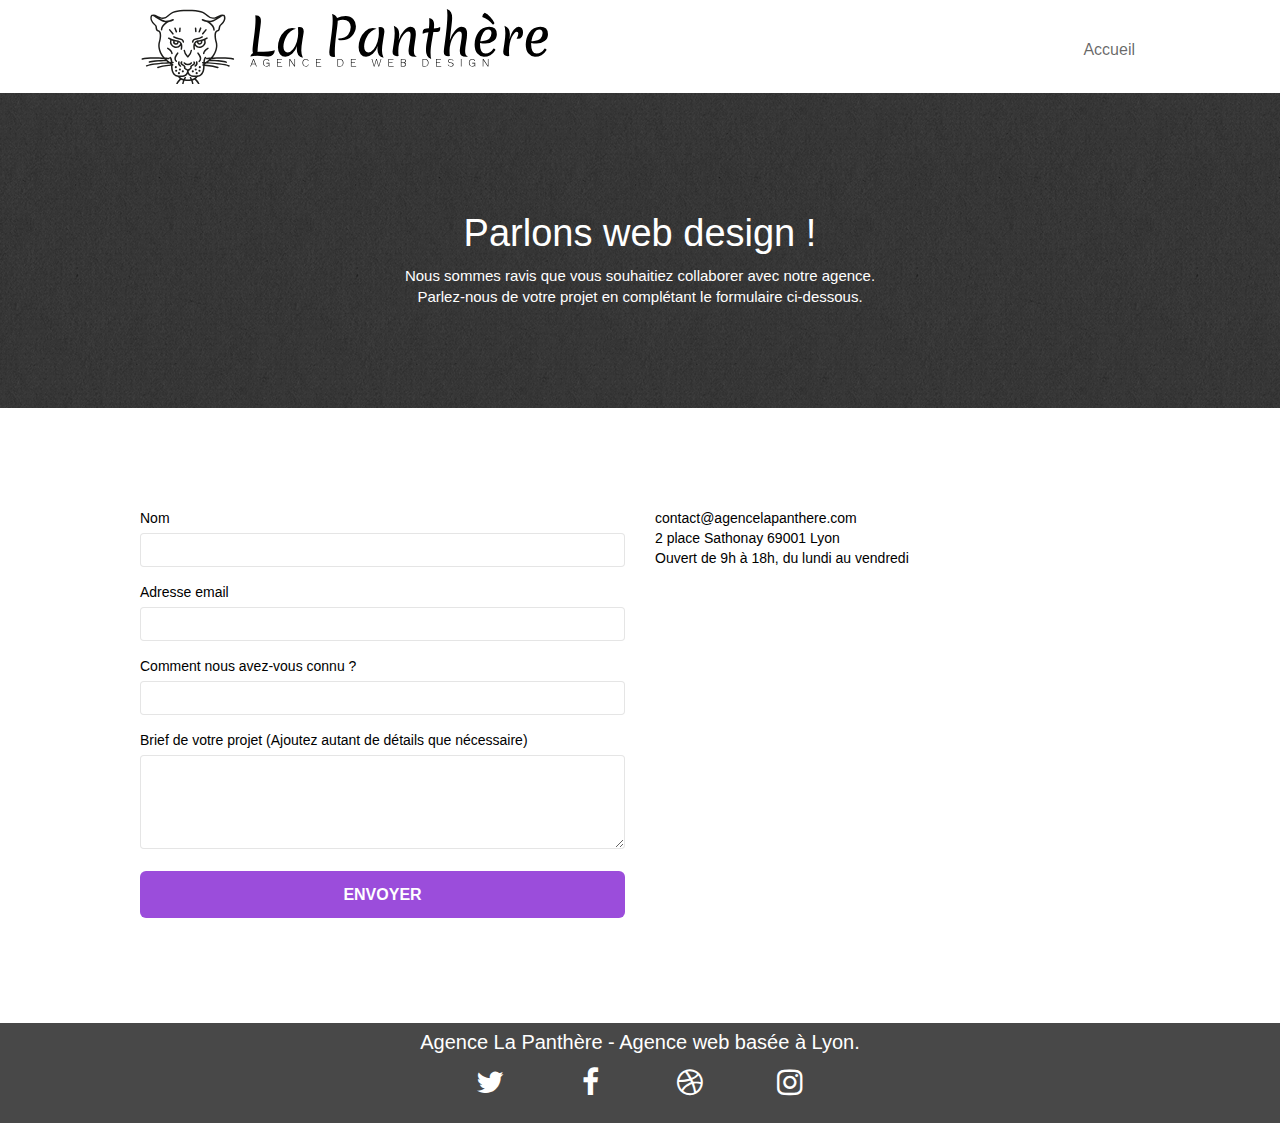
==== lapanthere-contact.html @ 9686f9ee "Commit Favicon a ajouter" ====
<!doctype html>
<html lang="fr">
<head>
    <meta charset="utf-8">
    <meta name="description" content="Venez collaborer avec nous et faisons de votre site une bel endroit accessible et facilement trouvable sur le net.">
    <meta name="viewport" content="width=device-width, initial-scale=1.0, viewport-fit=cover">
    <link rel="shortcut icon" type="image/png" href="favicon.jpg">
    
	<link rel="stylesheet" type="text/css" href="./css/bootstrap.css">
	<link rel="stylesheet" type="text/css" href="style.css">
	<link rel="stylesheet" type="text/css" href="./css/font-awesome.css">
	<link rel="stylesheet" type="text/css" href="./css/et-line.css">
	
    
	<script src="./js/jquery-2.1.0.js"></script>
	<script src="./js/bootstrap.js"></script>
	<script src="./js/blocs.js"></script>
	<script src="./js/jqBootstrapValidation.js"></script>
	<script src="./js/formHandler.js"></script>
    <title>La Panthère - Contact</title>

    
<!-- Analytics -->
 
<!-- Analytics END -->
    
</head>
<body>
<!-- Principal conteneur -->
<div class="page-container">
    
<!-- bloc-0 -->
<section class="bloc bgc-white l-bloc " id="bloc-0">
	<div class="container bloc-sm">
		<nav class="navbar row">
			<div class="navbar-header">
				<a class="navbar-brand" href="index.html"><img src="img/agence-la-panthere-monochrome.svg" alt="atlanta web design logo" height="40" /></a>
				<button id="nav-toggle" type="button" class="ui-navbar-toggle navbar-toggle" data-toggle="collapse" data-target=".navbar-1">
					<span class="sr-only">Toggle navigation</span><span class="icon-bar"></span><span class="icon-bar"></span><span class="icon-bar"></span>
				</button>
			</div>
			<div class="collapse navbar-collapse navbar-1 special-dropdown-nav">
				<ul class="site-navigation nav navbar-nav">
					<li>
						<a href="index.html">Accueil</a>
					</li>
				</ul>
			</div>
		</nav>
	</div>
</section>
<!-- bloc-0 END -->

<!-- bloc-6 -->
<section class="bloc bg-dots-bg bg-repeat bgc-atomic-tangerine d-bloc bloc-bg-texture texture-paper" id="bloc-6">
	<div class="container bloc-lg">
		<div class="row">
			<div class="col-sm-12">
				<h1 class="text-center hero-bloc-text tc-blanc">
					Parlons web design !
				</h1>
				<p class="text-center mg-lg tc-blanc tight-width-whitespace">
					Nous sommes ravis que vous souhaitiez collaborer avec notre agence.<br>
					Parlez-nous de votre projet en complétant le formulaire ci-dessous.
				</p>
			</div>
		</div>
	</div>
</section>
<!-- bloc-6 END -->

<!-- bloc-7 -->
<section class="bloc bgc-white l-bloc" id="bloc-7">
	<div class="container bloc-lg">
		<div class="row">
			<div class="col-sm-6">
				<form id="form_1" novalidate data-success-msg="Your message has been sent." data-fail-msg="Sorry it seems that our mail server is not responding, Sorry for the inconvenience!">
					<div class="form-group">
						<label>
							Nom
						</label>
						<input id="name" class="form-control" required />
					</div>
					<div class="form-group">
						<label>
							Adresse email
						</label>
						<input id="email" class="form-control" type="email" required />
					</div>
					<div class="form-group">
						<label>
							Comment nous avez-vous connu ?
						</label>
						<input class="form-control" type="text" required id="input_504" />
					</div>
					<div class="form-group">
						<label>
							Brief de votre projet (Ajoutez autant de détails que nécessaire)<br>
						</label><textarea id="message" class="form-control" rows="4" cols="50" required></textarea>
					</div> 
					<button class="bloc-button btn btn-lg btn-block cta-hero btn-atomic-tangerine" type="submit">
						Envoyer
					</button>
				</form>
			</div>
			<div class="col-sm-6">
				<p>
					contact@agencelapanthere.com<br>2 place Sathonay 69001 Lyon<br>Ouvert de 9h à 18h, du lundi au vendredi<br>
				</p>
			</div>
		</div>
	</div>
</section>
<!-- bloc-7 END -->

<!-- ScrollToTop Button -->
<a class="bloc-button btn btn-d scrollToTop" onclick="scrollToTarget('1')"><span class="fa fa-chevron-up"></span></a>
<!-- ScrollToTop Button END-->


<!-- Footer - bloc-8 -->
<footer class="bloc bgc-atomic-tangerine d-bloc" id="bloc-8">
	<div class="container bloc-sm">
		<div class="row">
			<div class="col-sm-12">
				<p class="text-center white">
					Agence La Panthère - Agence web basée à Lyon.<br>
				</p>
				<div class="row row-no-gutters social">
					<div class="col-sm-3">
						<div class="text-center">
							<a class="social" href="index.html"><span class="fa fa-twitter icon-md"></span></a>
						</div>
					</div>
					<div class="col-sm-3">
						<div class="text-center">
							<a class="social" href="index.html"><span class="fa fa-facebook icon-md"></span></a>
						</div>
					</div>
					<div class="col-sm-3">
						<div class="text-center">
							<a class="social" href="index.html"><span class="fa fa-dribbble icon-md"></span></a>
						</div>
					</div>
					<div class="col-sm-3">
						<div class="text-center">
							<a class="social" href="index.html"><span class="fa fa-instagram icon-md"></span></a>
						</div>
					</div>
				</div>
			</div>
		</div>
	</div>
</footer>
<!-- Footer - bloc-8 END -->

</div>
<!-- Principal conteneur END -->
    

</body>
</html>
---- style.css ----
body {
    margin: 0;
    padding: 0;
    background: #FFF;
    overflow-x: hidden;
    -webkit-font-smoothing: antialiased;
    -moz-osx-font-smoothing: grayscale;
}

a,
button {
    transition: all .3s ease-in-out;
    outline: none;
}

a:hover {
    text-decoration: none;
    cursor: pointer;
}

/* #page-loading-blocs-notifaction {
    position: fixed;
    top: 0;
    bottom: 0;
    width: 100%;
    z-index: 100000;
    background: #FFFFFF url("img/pageload-spinner.gif") no-repeat center center;
} */

.bloc {
    width: 100%;
    clear: both;
    background: 50% 50% no-repeat;
    padding: 0 50px;
    -webkit-background-size: cover;
    -moz-background-size: cover;
    -o-background-size: cover;
    background-size: cover;
    position: relative;
}

.bloc .container {
    padding-left: 0;
    padding-right: 0;
}

.bloc-lg {
    padding: 100px 50px;
}

.bloc-md {
    padding: 50px;
}

.bloc-sm {
    padding: 5px 50px;
}

.bg-center,
.bg-l-edge,
.bg-r-edge,
.bg-t-edge,
.bg-b-edge,
.bg-tl-edge,
.bg-bl-edge,
.bg-tr-edge,
.bg-br-edge,
.bg-repeat {
    -webkit-background-size: auto;
    -moz-background-size: auto;
    -o-background-size: auto;
    background-size: auto;
}

.bg-repeat {
    background: repeat;
}

.bg-t-edge {
    background: top no-repeat;
}

.bloc-bg-texture::before {
    content: "";
    background-size: 2px 2px;
    position: absolute;
    top: 0;
    bottom: 0;
    left: 0;
    right: 0;
}

.texture-paper::before {
    background: url("img/texture-paper.png");
    background-size: 280px 280px;
}

.b-parallax {
    background-attachment: fixed;
}

.d-bloc {
    color: rgb(245, 245, 245);
}

.d-bloc button:hover {
    color: rgba(255, 255, 255, .9);
}

.d-bloc .icon-round,
.d-bloc .icon-square,
.d-bloc .icon-rounded,
.d-bloc .icon-semi-rounded-a,
.d-bloc .icon-semi-rounded-b {
    border-color: rgba(255, 255, 255, .9);
}

.d-bloc .divider-h span {
    border-color: rgba(255, 255, 255, .2);
}

.d-bloc .a-btn,
.d-bloc .navbar a,
.d-bloc .navbar-brand,
.d-bloc a .icon-sm,
.d-bloc a .icon-md,
.d-bloc a .icon-lg,
.d-bloc a .icon-xl,
.d-bloc h1 a,
.d-bloc h2 a,
.d-bloc h3 a,
.d-bloc h4 a,
.d-bloc h5 a,
.d-bloc h6 a,
.d-bloc p a {
    color: rgb(255, 255, 255);
}

.d-bloc .a-btn:hover,
.d-bloc .navbar a:hover,
.d-bloc .navbar-brand:hover,
.d-bloc a:hover .icon-sm,
.d-bloc a:hover .icon-md,
.d-bloc a:hover .icon-lg,
.d-bloc a:hover .icon-xl,
.d-bloc h1 a:hover,
.d-bloc h2 a:hover,
.d-bloc h3 a:hover,
.d-bloc h4 a:hover,
.d-bloc h5 a:hover,
.d-bloc h6 a:hover,
.d-bloc p a:hover {
    color: rgba(255, 255, 255, 1);
}

.d-bloc .navbar-toggle .icon-bar {
    background: rgba(255, 255, 255, 1);
}

.d-bloc .btn-wire,
.d-bloc .btn-wire:hover {
    color: rgba(255, 255, 255, 1);
    border-color: rgba(255, 255, 255, 1);
}

.d-bloc .panel {
    color: rgba(0, 0, 0, .5);
}

.d-bloc .panel button:hover {
    color: rgba(0, 0, 0, .7);
}

.d-bloc .panel icon {
    border-color: rgba(0, 0, 0, .7);
}

.d-bloc .panel .divider-h span {
    border-color: rgba(0, 0, 0, .1);
}

.d-bloc .panel .a-btn {
    color: rgba(0, 0, 0, .6);
}

.d-bloc .panel .a-btn:hover {
    color: rgba(0, 0, 0, 1);
}

.d-bloc .panel .btn-wire,
.d-bloc .panel .btn-wire:hover {
    color: rgba(0, 0, 0, .7);
    border-color: rgba(0, 0, 0, .3);
}

.d-bloc .panel,
.l-bloc {
    color: rgba(0, 0, 0, .5);
}

.d-bloc .panel button:hover,
.l-bloc button:hover {
    color: rgba(255, 255, 255, 1);
}

.l-bloc .icon-round,
.l-bloc .icon-square,
.l-bloc .icon-rounded,
.l-bloc .icon-semi-rounded-a,
.l-bloc .icon-semi-rounded-b {
    border-color: rgba(0, 0, 0, .7);
}

.d-bloc .panel .divider-h span,
.l-bloc .divider-h span {
    border-color: rgba(0, 0, 0, .1);
}

.d-bloc .panel .a-btn,
.l-bloc .a-btn,
.l-bloc .navbar a,
.l-bloc .navbar-brand,
.l-bloc a .icon-sm,
.l-bloc a .icon-md,
.l-bloc a .icon-lg,
.l-bloc a .icon-xl,
.l-bloc h1 a,
.l-bloc h2 a,
.l-bloc h3 a,
.l-bloc h4 a,
.l-bloc h5 a,
.l-bloc h6 a,
.l-bloc p a {
    color: rgba(0, 0, 0, .6);
}

.d-bloc .panel .a-btn:hover,
.l-bloc .a-btn:hover,
.l-bloc .navbar a:hover,
.l-bloc .navbar-brand:hover,
.l-bloc a:hover .icon-sm,
.l-bloc a:hover .icon-md,
.l-bloc a:hover .icon-lg,
.l-bloc a:hover .icon-xl,
.l-bloc h1 a:hover,
.l-bloc h2 a:hover,
.l-bloc h3 a:hover,
.l-bloc h4 a:hover,
.l-bloc h5 a:hover,
.l-bloc h6 a:hover,
.l-bloc p a:hover {
    color: rgba(0, 0, 0, 1);
}

.l-bloc .navbar-toggle .icon-bar {
    color: rgba(0, 0, 0, .6);
}

.d-bloc .panel .btn-wire,
.d-bloc .panel .btn-wire:hover,
.l-bloc .btn-wire,
.l-bloc .btn-wire:hover {
    color: rgba(0, 0, 0, .7);
    border-color: rgba(0, 0, 0, .3);
}

.voffset {
    margin-top: 30px;
}

.voffset-lg {
    margin-top: 80px;
}

.row-no-gutters {
    margin-right: 0;
    margin-left: 0;
}

.row.row-no-gutters > [class^="col-"],
.row.row-no-gutters > [class*=" col-"] {
    padding-right: 0;
    padding-left: 0;
}

#bloc-1-hero h1 {
    font-size: 32px;
}

.navbar {
    margin-bottom: 0;
    /* z-index: 1; */
}

.navbar-brand {
    height: auto;
    padding: 3px 15px;
    font-size: 25px;
    font-weight: normal;
    font-weight: 600;
    line-height: 44px;
}

.navbar-brand img {
    max-height: 200px;
    margin: 0 5px 0 0;
    display: inline;
}

.navbar-brand img[src$=svg] {
    min-width: 300px;
    height: 75px;
}

.nav-center .navbar-brand img {
    margin: 0;
}

.navbar .nav {
    padding-top: 2px;
    margin-right: -16px;
    float: right;
    /* z-index: 1; */
}

.nav > li {
    float: left;
    margin-top: 4px;
    font-size: 16px;
}

.navbar-nav .open .dropdown-menu > li > a {
    text-align: inherit;
}

.nav > li a:hover,
.nav > li a:focus {
    background: transparent;
}

.navbar-toggle {
    margin: 10px 10px 0 0;
    border: 0px;
}

.navbar-toggle:hover {
    background: transparent;
}

.navbar-toggle .icon-bar {
    background-color: rgba(0, 0, 0, .5);
    width: 26px;
}

.nav-invert .navbar .nav {
    float: left;
}

.nav-invert .navbar-header,
.nav-invert .navbar-brand {
    float: right;
    position: relative;
    /* z-index: 2; */
}

@media (min-width: 768px) {
    .site-navigation {
        position: absolute;
        top: 50%;
        right: 20px;
        transform: translate(0, -50%);
        -webkit-transform: translateY(-50%);
    }
    .nav > li .dropdown-menu a,
    .nav > li .dropdown-menu a:hover {
        color: #484848;
    }
    .nav-invert .site-navigation {
        left: 0;
        right: 0;
    }
    .nav-center {
        text-align: center;
    }
    .nav-center .navbar-header {
        width: 100%;
    }
    .nav-center .navbar-header,
    .nav-center .navbar-brand,
    .nav-center .nav > li {
        float: none;
        display: inline-block;
    }
    .nav-center .site-navigation {
        position: relative;
        width: 100%;
        right: 0;
        margin-right: 0px;
        margin-top: 20px;
    }
    .nav-center.mini-nav .navbar-toggle {
        float: none;
        margin: 10px auto 0;
    }
}

.nav > li > .dropdown a {
    background: none;
    display: block;
    padding: 14px 15px;
}

nav .caret {
    margin: 0 5px;
}

.dropdown-menu .dropdown-menu {
    top: -8px;
    left: 100%;
}

.dropdown-menu .dropmenu-flow-right {
    top: 100%;
    left: 0;
    margin-left: -1px;
    border-top-left-radius: 0;
    border-top-right-radius: 0;
}

.dropdown-menu .dropdown span {
    border: 4px solid black;
    border-top-color: transparent;
    border-right-color: transparent;
    border-bottom-color: transparent;
    margin: 6px -5px 0 0;
    float: right;
}

.mg-md {
    margin-top: 10px;
    margin-bottom: 20px;
}

.mg-lg {
    margin-top: 10px;
    margin-bottom: 40px;
}

.btn {
    margin: 0 5px 5px 0;
}

.btn.pull-right {
    margin: 0 0 5px 5px;
}

.btn-d,
.btn-d:hover,
.btn-d:focus {
    color: #FFF;
    background: rgba(0, 0, 0, .3);
}

button {
    outline: none;
}

.btn-rd {
    border-radius: 40px;
}

.btn-clean {
    border: 1px solid rgba(0, 0, 0, .08);
    border-bottom-color: rgba(0, 0, 0, .1);
    text-shadow: 0 1px 0 rgba(0, 0, 1, .1);
    box-shadow: 0 1px 3px rgba(0, 0, 1, .25), inset 0 1px 0 0 rgba(255, 255, 255, .15);
}

.icon-md {
    font-size: 30px;
    transition: all 0.3s;
    color: #000000;
}

.social:hover>.icon-md:hover {
    color: #d9acff;
}

.icon-lg {
    font-size: 60px;
}

.sm-shadow {
    text-shadow: 0 1px 2px rgba(0, 0, 0, .3);
}

.panel-sq,
.panel-sq .panel-heading,
.panel-sq .panel-footer {
    border-radius: 0;
}

.panel-rd {
    border-radius: 30px;
}

.panel-rd .panel-heading {
    border-radius: 29px 29px 0 0;
}

.panel-rd .panel-footer {
    border-radius: 0 0 29px 29px;
}

.form-control {
    border-color: rgba(0, 0, 0, .1);
    box-shadow: none;
}

.scrollToTop {
    width: 40px;
    height: 40px;
    position: fixed;
    bottom: 20px;
    right: 20px;
    opacity: 0;
    /* z-index: 500; */
    transition: all .3s ease-in-out;
}

.scrollToTop span {
    margin-top: 6px;
}

.showScrollTop {
    font-size: 14px;
    opacity: 1;
}

a[data-lightbox] {
    position: relative;
    display: block;
    text-align: center;
}

a[data-lightbox]:hover::before {
    content: "+";
    font-family: "HelveticaNeue-Light", "Helvetica Neue Light", "Helvetica Neue", Helvetica, Arial;
    font-size: 32px;
    width: 50px;
    height: 50px;
    margin-left: -25px;
    border-radius: 50%;
    background: rgba(0, 0, 0, .6);
    color: #FFF;
    font-weight: 100;
    /* z-index: 1; */
    position: absolute;
    top: 50%;
    transform: translateY(-50%);
    -webkit-transform: translateY(-50%);
}

a[data-lightbox]:hover img {
    opacity: 0.6;
    -webkit-animation-fill-mode: none;
    animation-fill-mode: none;
}

#lightbox-modal {
    display: flex;
    align-items: center;
}

#lightbox-modal .modal-dialog {
    width: 90%;
    max-width: 900px;
    margin: 0 auto 0;
}

#lightbox-modal .modal-dialog img {
    max-height: 90vh;
    margin: 0 auto;
}

.lightbox-caption {
    padding: 20px;
    color: #FFF;
    background: rgba(0, 0, 0, .5);
    position: absolute;
    left: 15px;
    right: 15px;
    bottom: 5px;
}

.close-lightbox {
    color: #FFF;
    font-size: 30px;
    position: absolute;
    top: 20px;
    right: 20px;
    /* z-index: 20; */
    background: rgba(0, 0, 0, .5);
    border: none;
    line-height: 30px;
    padding: 0 9px 5px;
    opacity: 0.3;
}

.close-lightbox:hover,
.next-lightbox:hover,
.prev-lightbox:hover {
    opacity: 1.0;
    color: #FFF;
}

.next-lightbox,
.prev-lightbox {
    font-size: 20px;
    color: rgba(255, 255, 255, .9);
    background: rgba(0, 0, 0, .5);
    transition: all .2s ease-in-out;
    position: absolute;
    top: 45%;
    /* z-index: 1; */
    opacity: 0.4;
}

.next-lightbox {
    padding: 6px 8px 1px 13px;
    right: 25px;
}

.prev-lightbox {
    padding: 6px 13px 1px 10px;
    left: 25px;
}

.snapshot-lb .modal-body {
    padding-bottom: 45px;
}

.snapshot-lb .lightbox-caption {
    padding: 0;
    color: rgba(0, 0, 0, .5);
    background: none;
}

h1,
h2,
h3,
h4,
h5,
h6,
p,
label,
.btn,
a {
    font-family: "helvetica";
    font-weight: 400;
    color: rgb(0, 0, 0);
}

.container {
    max-width: 1000px;
}

.hero-bloc-text {
    font-size: 38px;
}

.hero-bloc-text-sub {
    font-size: 36px;
}

.statement-bloc-text {
    line-height: 26px;
    font-style: italic;
    font-size: 20px;
    text-align: center;
    font-weight: lighter;
    max-width: 520px;
    margin: auto auto auto auto;
}

p {
    font-size: 1em;
}

.tight-width-whitespace {
    max-width: 600px;
    margin: auto auto auto auto;
    font-size: 15px;
}

.h1 {
    font-size: 20px;
    font-family: "Open Sans";
}

.cta-hero {
    margin-top: 22px;
    color: #FFFFFF;
    text-transform: uppercase;
    padding: 12px 28px 12px 28px;
    font-size: 16px;
    font-weight: 700;
}

.social {
    max-width: 400px;
    margin: auto auto auto auto;
    margin-bottom: 20px;
}

h2 {
    font-size: 22px;
    line-height: 1.4em;
}

h3 {
    font-size: 15px;
    text-transform: uppercase;
    font-weight: 700;
    color: #333333;
}

.med-width-whitespace {
    max-width: 800px;
    margin: auto auto auto auto;
    box-shadow: 0px 0px 0px #000000;
}

h1 {
    color: #333333;
}

h4 {
    color: #333333;
}

.icons {
    margin-bottom: 14px;
    margin-top: 24px;
}

.white {
    color: #FFFFFF;
    font-size: 20px;
}

.portfolio-thumb {
    width: 100%;
    margin-bottom: 24px;
}

.portfolio-row {
    margin-bottom: 44px;
    margin-top: 50px;
}

.avatar {
    box-shadow: 0px 4px 9px rgba(0, 0, 0, 0.3);
}

.black-background {
    background-color: rgb(40 36 54 / 48%);
    padding: 40px 40px 40px 40px;
}

.bold-link {
    font-weight: 900;
    text-decoration: underline;
}

.bgc-white {
    background-color: #FFFFFF;
}

.bgc-dark-slate-blue {
    background-color: #364577;
}

.bgc-atomic-tangerine {
    background-color: #484848;
}

.tc-white {
    color: #d9acff;
}

.col-sm-12>.tc-blanc {
    color: #ffffff;
}

.text-presentation, .text-citation {
    font-size: 18px;
    font-weight: 500;
    color: #646464;
}

.text-citation-char {
    font-size: 18px;
    font-weight: 300;
    color: #484848;
}

.text-citation-titre2 {
    font-size: 20px;
    font-weight: 300;
    color: #484848;
}

.tc-blanc {
    color:#ffffff;
}

.z-index {
    /* z-index: 5; */
    font-size: 3em;
    position: relative;
}

#bloc-6 > div > div > h1 {
    color: #000000;
}

.btn-atomic-tangerine {
    background: #9b4ddb;
    color: #FFFFFF;
}

.btn-atomic-tangerine:hover {
    background: #6f34a0;
    color: #FFFFFF;
}

.ltc-white {
    color: #FFFFFF;
}

.ltc-white:hover {
    color: #cccccc;
}

.ltc-atomic-tangerine {
    color: #F3976C;
}

.ltc-atomic-tangerine:hover {
    color: #c27956;
}

.icon-dark-slate-blue {
    color: #364577;
    border-color: #364577;
}

.bg-dots-bg {
    background-image: url("img/dots-bg.png");
}

.bg-lines-h2-bg {
    background-image: url("img/lines-h2-bg.png");
}

.bg-banniere {
    background-image: url("img/agence-la-panthere.jpg");
}

.bg-presentation {
    background-image: url("img/image-de-presentation.jpg");
}

@media (max-width: 1024px) {
    .bloc {
        padding-left: 20px;
        padding-right: 20px;
    }
    .bloc.full-width-bloc,
    .bloc-tile-2.full-width-bloc .container,
    .bloc-tile-3.full-width-bloc .container,
    .bloc-tile-4.full-width-bloc .container {
        padding-left: 0;
        padding-right: 0;
    }
}

@media (max-width: 992px) and (min-width: 768px) {
    .navbar .nav {
        max-width: 80%
    }
    .nav-center.navbar .nav {
        max-width: 100%
    }
}

@media only screen and (min-device-width: 768px) and (max-device-width: 1024px) and (orientation: landscape) {
    .b-parallax {
        background-attachment: scroll;
    }
}

@media only screen and (min-device-width: 1024px) and (max-device-width: 1366px) and (-webkit-min-device-pixel-ratio: 1.5) {
    .b-parallax {
        background-attachment: scroll;
    }
}

@media (max-width: 991px) {
    .container {
        width: 100%;
    }
    .b-parallax {
        background-attachment: scroll;
    }
    .page-container,
    #hero-bloc {
        overflow-x: hidden;
        position: relative;
    }
    
    .bloc-group,
    .bloc-group .bloc {
        display: block;
        width: 100%;
    }
    .bloc-fill-screen .fill-bloc-top-edge,
    .bloc-fill-screen .fill-bloc-bottom-edge {
        padding: 0 20px;
    }
}

@media (max-width: 767px) {
    .page-container {
        overflow-x: hidden;
        position: relative;
    }
    h1,
    h2,
    h3,
    h4,
    h5,
    h6,
    p,
    #disqus_thread {
        padding-left: 10px;
        padding-right: 10px;
    }
    .b-parallax {
        background-attachment: scroll;
    }
    .navbar .nav {
        padding-top: 0;
        border-top: 1px solid rgba(0, 0, 0, .2);
        float: none;
    }
    .navbar.row {
        margin-left: 0;
        margin-right: 0;
    }
    .site-navigation {
        position: inherit;
        transform: none;
        -webkit-transform: none;
        -ms-transform: none;
    }
    .nav > li {
        margin-top: 0;
        border-bottom: 1px solid rgba(0, 0, 0, .1);
        background: rgba(0, 0, 0, .05);
        text-align: left;
        padding-left: 15px;
        width: 100%;
    }
    .nav > li:hover {
        background: rgba(0, 0, 0, .08);
    }
    .dropdown .dropdown a .caret {
        float: none;
        margin: 5px 0 0 10px;
        border: 4px solid black;
        border-bottom-color: transparent;
        border-right-color: transparent;
        border-left-color: transparent;
    }
    #hero-bloc .navbar .nav {
        background: rgba(0, 0, 0, .8);
    }
    #hero-bloc .navbar .nav a {
        color: rgba(255, 255, 255, .6);
    }
    .hero {
        padding: 50px 0;
    }
    .hero-nav {
        left: -1px;
        right: -1px;
    }
    .navbar-collapse {
        padding: 0;
        overflow-x: hidden;
        -webkit-box-shadow: none;
        box-shadow: none;
    }
    .navbar-brand img {
        max-height: 40px;
        width: auto;
    }
    .nav-invert .navbar-header {
        float: none;
        width: 100%;
    }
    .nav-invert .navbar-toggle {
        float: left;
        margin-left: 10px;
    }
    .bloc {
        padding-left: 0;
        padding-right: 0;
    }
    .bloc-xxl,
    .bloc-xl,
    .bloc-lg {
        padding: 40px 0;
    }
    .bloc-sm,
    .bloc-md {
        padding-left: 0;
        padding-right: 0;
    }
    .bloc-tile-2 .container,
    .bloc-tile-3 .container,
    .bloc-tile-4 .container,
    .bloc-fill-screen .fill-bloc-top-edge,
    .bloc-fill-screen .fill-bloc-bottom-edge {
        padding-left: 0;
        padding-right: 0;
    }
    .a-block {
        padding: 0 10px;
    }
    .btn-dwn {
        display: none;
    }
    .voffset {
        margin-top: 5px;
    }
    .voffset-md {
        margin-top: 20px;
    }
    .voffset-lg {
        margin-top: 30px;
    }
    form {
        padding: 5px;
    }
    .close-lightbox {
        display: inline-block;
    }
    .blocsapp-device-iphone5 {
        background-size: 216px 425px;
        padding-top: 60px;
        width: 216px;
        height: 425px;
    }
    .blocsapp-device-iphone5 img {
        width: 180px;
        height: 320px;
    }
}

@media (max-width: 400px) {
    .bloc {
        padding-left: 0;
        padding-right: 0;
    }
}

@media (max-width: 767px) {
    .bloc-mob-center-text {
        text-align: center;
    }
}
---- css/et-line.css ----
@font-face {
    font-family: et-line;
    src: url(../fonts/et-line.eot);
    src: url(../fonts/et-line.eot?#iefix) format('embedded-opentype'), url(../fonts/et-line.woff) format('woff'), url(../fonts/et-line.ttf) format('truetype'), url(../fonts/et-line.svg#et-line) format('svg');
    font-weight: 400;
    font-style: normal
}

.et-icon-adjustments,
.et-icon-alarmclock,
.et-icon-anchor,
.et-icon-aperture,
.et-icon-attachment,
.et-icon-bargraph,
.et-icon-basket,
.et-icon-beaker,
.et-icon-bike,
.et-icon-book-open,
.et-icon-briefcase,
.et-icon-browser,
.et-icon-calendar,
.et-icon-camera,
.et-icon-caution,
.et-icon-chat,
.et-icon-circle-compass,
.et-icon-clipboard,
.et-icon-clock,
.et-icon-cloud,
.et-icon-compass,
.et-icon-desktop,
.et-icon-dial,
.et-icon-document,
.et-icon-documents,
.et-icon-download,
.et-icon-dribbble,
.et-icon-edit,
.et-icon-envelope,
.et-icon-expand,
.et-icon-facebook,
.et-icon-flag,
.et-icon-focus,
.et-icon-gears,
.et-icon-genius,
.et-icon-gift,
.et-icon-global,
.et-icon-globe,
.et-icon-googleplus,
.et-icon-grid,
.et-icon-happy,
.et-icon-hazardous,
.et-icon-heart,
.et-icon-hotairballoon,
.et-icon-hourglass,
.et-icon-key,
.et-icon-laptop,
.et-icon-layers,
.et-icon-lifesaver,
.et-icon-lightbulb,
.et-icon-linegraph,
.et-icon-linkedin,
.et-icon-lock,
.et-icon-magnifying-glass,
.et-icon-map,
.et-icon-map-pin,
.et-icon-megaphone,
.et-icon-mic,
.et-icon-mobile,
.et-icon-newspaper,
.et-icon-notebook,
.et-icon-paintbrush,
.et-icon-paperclip,
.et-icon-pencil,
.et-icon-phone,
.et-icon-picture,
.et-icon-pictures,
.et-icon-piechart,
.et-icon-presentation,
.et-icon-pricetags,
.et-icon-printer,
.et-icon-profile-female,
.et-icon-profile-male,
.et-icon-puzzle,
.et-icon-quote,
.et-icon-recycle,
.et-icon-refresh,
.et-icon-ribbon,
.et-icon-rss,
.et-icon-sad,
.et-icon-scissors,
.et-icon-scope,
.et-icon-search,
.et-icon-shield,
.et-icon-speedometer,
.et-icon-strategy,
.et-icon-streetsign,
.et-icon-tablet,
.et-icon-target,
.et-icon-telescope,
.et-icon-toolbox,
.et-icon-tools,
.et-icon-tools-2,
.et-icon-trophy,
.et-icon-tumblr,
.et-icon-twitter,
.et-icon-upload,
.et-icon-video,
.et-icon-wallet,
.et-icon-wine {
    font-family: et-line;
    font-style: normal;
    font-weight: 400;
    font-variant: normal;
    text-transform: none;
    line-height: 1;
    -webkit-font-smoothing: antialiased;
    -moz-osx-font-smoothing: grayscale;
    display: inline-block
}

.et-icon-mobile:before {
    content: "\e000"
}

.et-icon-laptop:before {
    content: "\e001"
}

.et-icon-desktop:before {
    content: "\e002"
}

.et-icon-tablet:before {
    content: "\e003"
}

.et-icon-phone:before {
    content: "\e004"
}

.et-icon-document:before {
    content: "\e005"
}

.et-icon-documents:before {
    content: "\e006"
}

.et-icon-search:before {
    content: "\e007"
}

.et-icon-clipboard:before {
    content: "\e008"
}

.et-icon-newspaper:before {
    content: "\e009"
}

.et-icon-notebook:before {
    content: "\e00a"
}

.et-icon-book-open:before {
    content: "\e00b"
}

.et-icon-browser:before {
    content: "\e00c"
}

.et-icon-calendar:before {
    content: "\e00d"
}

.et-icon-presentation:before {
    content: "\e00e"
}

.et-icon-picture:before {
    content: "\e00f"
}

.et-icon-pictures:before {
    content: "\e010"
}

.et-icon-video:before {
    content: "\e011"
}

.et-icon-camera:before {
    content: "\e012"
}

.et-icon-printer:before {
    content: "\e013"
}

.et-icon-toolbox:before {
    content: "\e014"
}

.et-icon-briefcase:before {
    content: "\e015"
}

.et-icon-wallet:before {
    content: "\e016"
}

.et-icon-gift:before {
    content: "\e017"
}

.et-icon-bargraph:before {
    content: "\e018"
}

.et-icon-grid:before {
    content: "\e019"
}

.et-icon-expand:before {
    content: "\e01a"
}

.et-icon-focus:before {
    content: "\e01b"
}

.et-icon-edit:before {
    content: "\e01c"
}

.et-icon-adjustments:before {
    content: "\e01d"
}

.et-icon-ribbon:before {
    content: "\e01e"
}

.et-icon-hourglass:before {
    content: "\e01f"
}

.et-icon-lock:before {
    content: "\e020"
}

.et-icon-megaphone:before {
    content: "\e021"
}

.et-icon-shield:before {
    content: "\e022"
}

.et-icon-trophy:before {
    content: "\e023"
}

.et-icon-flag:before {
    content: "\e024"
}

.et-icon-map:before {
    content: "\e025"
}

.et-icon-puzzle:before {
    content: "\e026"
}

.et-icon-basket:before {
    content: "\e027"
}

.et-icon-envelope:before {
    content: "\e028"
}

.et-icon-streetsign:before {
    content: "\e029"
}

.et-icon-telescope:before {
    content: "\e02a"
}

.et-icon-gears:before {
    content: "\e02b"
}

.et-icon-key:before {
    content: "\e02c"
}

.et-icon-paperclip:before {
    content: "\e02d"
}

.et-icon-attachment:before {
    content: "\e02e"
}

.et-icon-pricetags:before {
    content: "\e02f"
}

.et-icon-lightbulb:before {
    content: "\e030"
}

.et-icon-layers:before {
    content: "\e031"
}

.et-icon-pencil:before {
    content: "\e032"
}

.et-icon-tools:before {
    content: "\e033"
}

.et-icon-tools-2:before {
    content: "\e034"
}

.et-icon-scissors:before {
    content: "\e035"
}

.et-icon-paintbrush:before {
    content: "\e036"
}

.et-icon-magnifying-glass:before {
    content: "\e037"
}

.et-icon-circle-compass:before {
    content: "\e038"
}

.et-icon-linegraph:before {
    content: "\e039"
}

.et-icon-mic:before {
    content: "\e03a"
}

.et-icon-strategy:before {
    content: "\e03b"
}

.et-icon-beaker:before {
    content: "\e03c"
}

.et-icon-caution:before {
    content: "\e03d"
}

.et-icon-recycle:before {
    content: "\e03e"
}

.et-icon-anchor:before {
    content: "\e03f"
}

.et-icon-profile-male:before {
    content: "\e040"
}

.et-icon-profile-female:before {
    content: "\e041"
}

.et-icon-bike:before {
    content: "\e042"
}

.et-icon-wine:before {
    content: "\e043"
}

.et-icon-hotairballoon:before {
    content: "\e044"
}

.et-icon-globe:before {
    content: "\e045"
}

.et-icon-genius:before {
    content: "\e046"
}

.et-icon-map-pin:before {
    content: "\e047"
}

.et-icon-dial:before {
    content: "\e048"
}

.et-icon-chat:before {
    content: "\e049"
}

.et-icon-heart:before {
    content: "\e04a"
}

.et-icon-cloud:before {
    content: "\e04b"
}

.et-icon-upload:before {
    content: "\e04c"
}

.et-icon-download:before {
    content: "\e04d"
}

.et-icon-target:before {
    content: "\e04e"
}

.et-icon-hazardous:before {
    content: "\e04f"
}

.et-icon-piechart:before {
    content: "\e050"
}

.et-icon-speedometer:before {
    content: "\e051"
}

.et-icon-global:before {
    content: "\e052"
}

.et-icon-compass:before {
    content: "\e053"
}

.et-icon-lifesaver:before {
    content: "\e054"
}

.et-icon-clock:before {
    content: "\e055"
}

.et-icon-aperture:before {
    content: "\e056"
}

.et-icon-quote:before {
    content: "\e057"
}

.et-icon-scope:before {
    content: "\e058"
}

.et-icon-alarmclock:before {
    content: "\e059"
}

.et-icon-refresh:before {
    content: "\e05a"
}

.et-icon-happy:before {
    content: "\e05b"
}

.et-icon-sad:before {
    content: "\e05c"
}

.et-icon-facebook:before {
    content: "\e05d"
}

.et-icon-twitter:before {
    content: "\e05e"
}

.et-icon-googleplus:before {
    content: "\e05f"
}

.et-icon-rss:before {
    content: "\e060"
}

.et-icon-tumblr:before {
    content: "\e061"
}

.et-icon-linkedin:before {
    content: "\e062"
}

.et-icon-dribbble:before {
    content: "\e063"
}
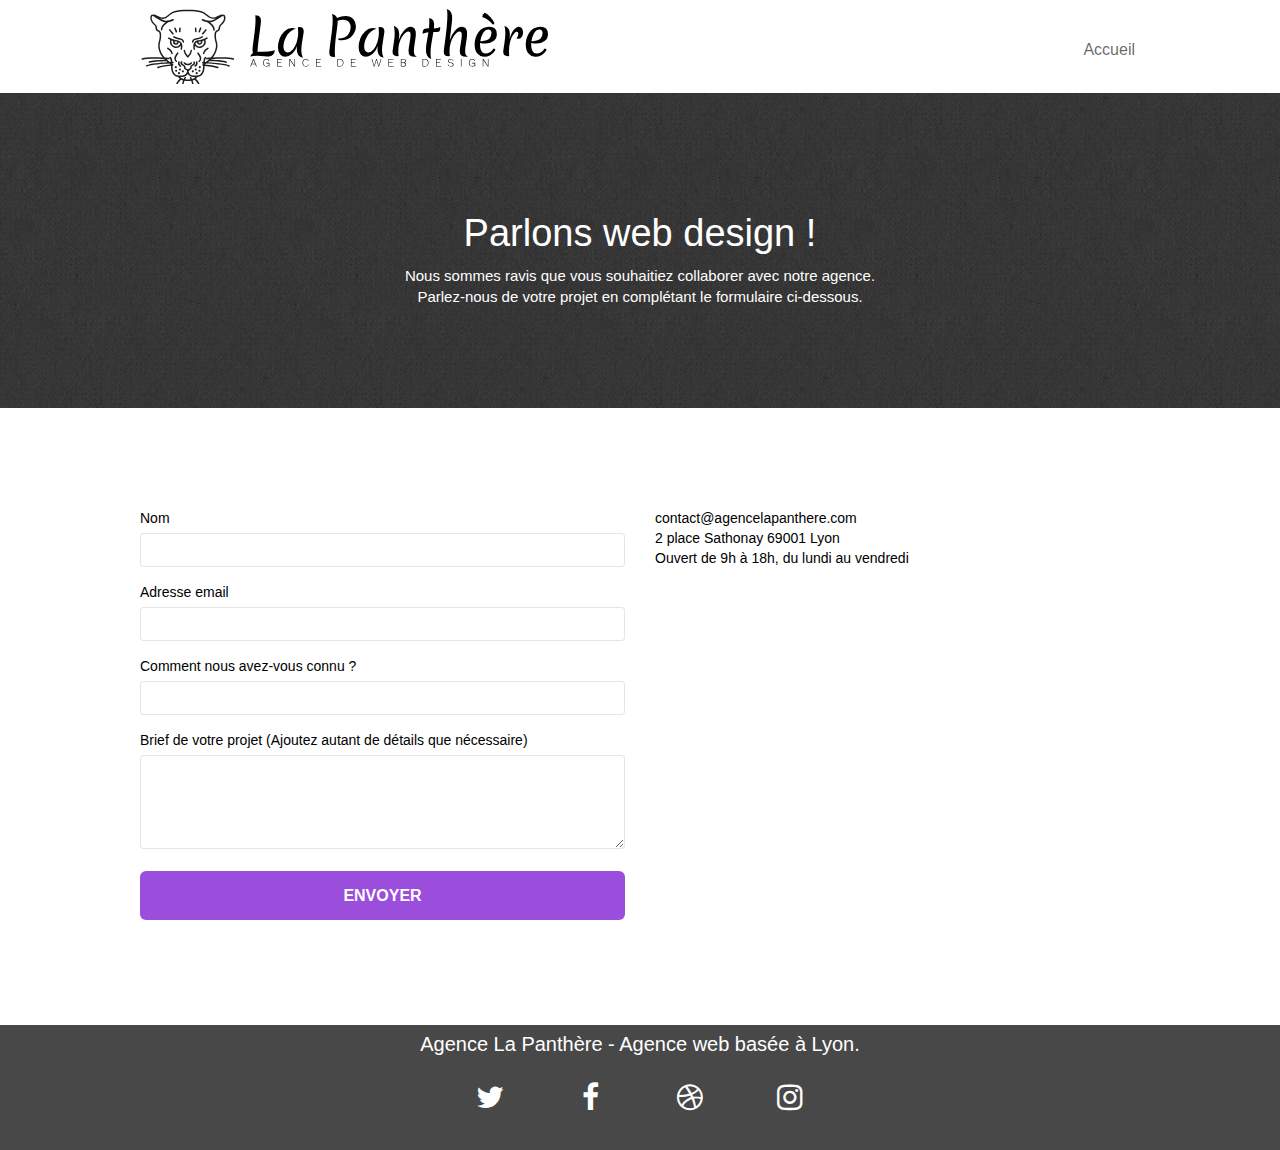
==== commit 8e4fbf67: "Changement specphone" ====
--- a/lapanthere-contact.html
+++ b/lapanthere-contact.html
@@ -30,7 +30,7 @@
 <div class="page-container">
     
 <!-- bloc-0 -->
-<section class="bloc bgc-white l-bloc " id="bloc-0">
+<header class="bloc bgc-white l-bloc " id="bloc-0">
 	<div class="container bloc-sm">
 		<nav class="navbar row">
 			<div class="navbar-header">
@@ -48,7 +48,7 @@
 			</div>
 		</nav>
 	</div>
-</section>
+</header>
 <!-- bloc-0 END -->
 
 <!-- bloc-6 -->
@@ -76,25 +76,25 @@
 			<div class="col-sm-6">
 				<form id="form_1" novalidate data-success-msg="Your message has been sent." data-fail-msg="Sorry it seems that our mail server is not responding, Sorry for the inconvenience!">
 					<div class="form-group">
-						<label>
+						<label for="name">
 							Nom
 						</label>
-						<input id="name" class="form-control" required />
+						<input id="name" class="form-control" type="text" required />
 					</div>
 					<div class="form-group">
-						<label>
+						<label for="email">
 							Adresse email
 						</label>
 						<input id="email" class="form-control" type="email" required />
 					</div>
 					<div class="form-group">
-						<label>
+						<label for="input_504">
 							Comment nous avez-vous connu ?
 						</label>
 						<input class="form-control" type="text" required id="input_504" />
 					</div>
 					<div class="form-group">
-						<label>
+						<label for="message">
 							Brief de votre projet (Ajoutez autant de détails que nécessaire)<br>
 						</label><textarea id="message" class="form-control" rows="4" cols="50" required></textarea>
 					</div> 
--- a/style.css
+++ b/style.css
@@ -289,7 +289,6 @@
 
 .navbar {
     margin-bottom: 0;
-    /* z-index: 1; */
 }
 
 .navbar-brand {
@@ -341,6 +340,7 @@
 .navbar-toggle {
     margin: 10px 10px 0 0;
     border: 0px;
+    padding: 20px;
 }
 
 .navbar-toggle:hover {
@@ -480,6 +480,7 @@
     font-size: 30px;
     transition: all 0.3s;
     color: #000000;
+    padding: 13px 20px 13px 20px;
 }
 
 .social:hover>.icon-md:hover {
@@ -518,18 +519,18 @@
 }
 
 .scrollToTop {
-    width: 40px;
-    height: 40px;
+    width: 50px;
+    height: 50px;
     position: fixed;
     bottom: 20px;
     right: 20px;
     opacity: 0;
-    /* z-index: 500; */
     transition: all .3s ease-in-out;
 }
 
 .scrollToTop span {
-    margin-top: 6px;
+    margin-top: 0px;
+    margin-left: -3px;
 }
 
 .showScrollTop {
@@ -702,7 +703,7 @@
     margin-top: 22px;
     color: #FFFFFF;
     text-transform: uppercase;
-    padding: 12px 28px 12px 28px;
+    padding: 13px 28px 13px 28px;
     font-size: 16px;
     font-weight: 700;
 }
@@ -771,6 +772,7 @@
 .bold-link {
     font-weight: 900;
     text-decoration: underline;
+    padding: 12px 0 12px 0;
 }
 
 .bgc-white {
@@ -895,13 +897,13 @@
     }
 }
 
-@media only screen and (min-device-width: 768px) and (max-device-width: 1024px) and (orientation: landscape) {
+@media only screen and (min-width: 768px) and (max-width: 1024px) and (orientation: landscape) {
     .b-parallax {
         background-attachment: scroll;
     }
 }
 
-@media only screen and (min-device-width: 1024px) and (max-device-width: 1366px) and (-webkit-min-device-pixel-ratio: 1.5) {
+@media only screen and (min-width: 1024px) and (max-width: 1366px) and (-webkit-min-device-pixel-ratio: 1.5) {
     .b-parallax {
         background-attachment: scroll;
     }
